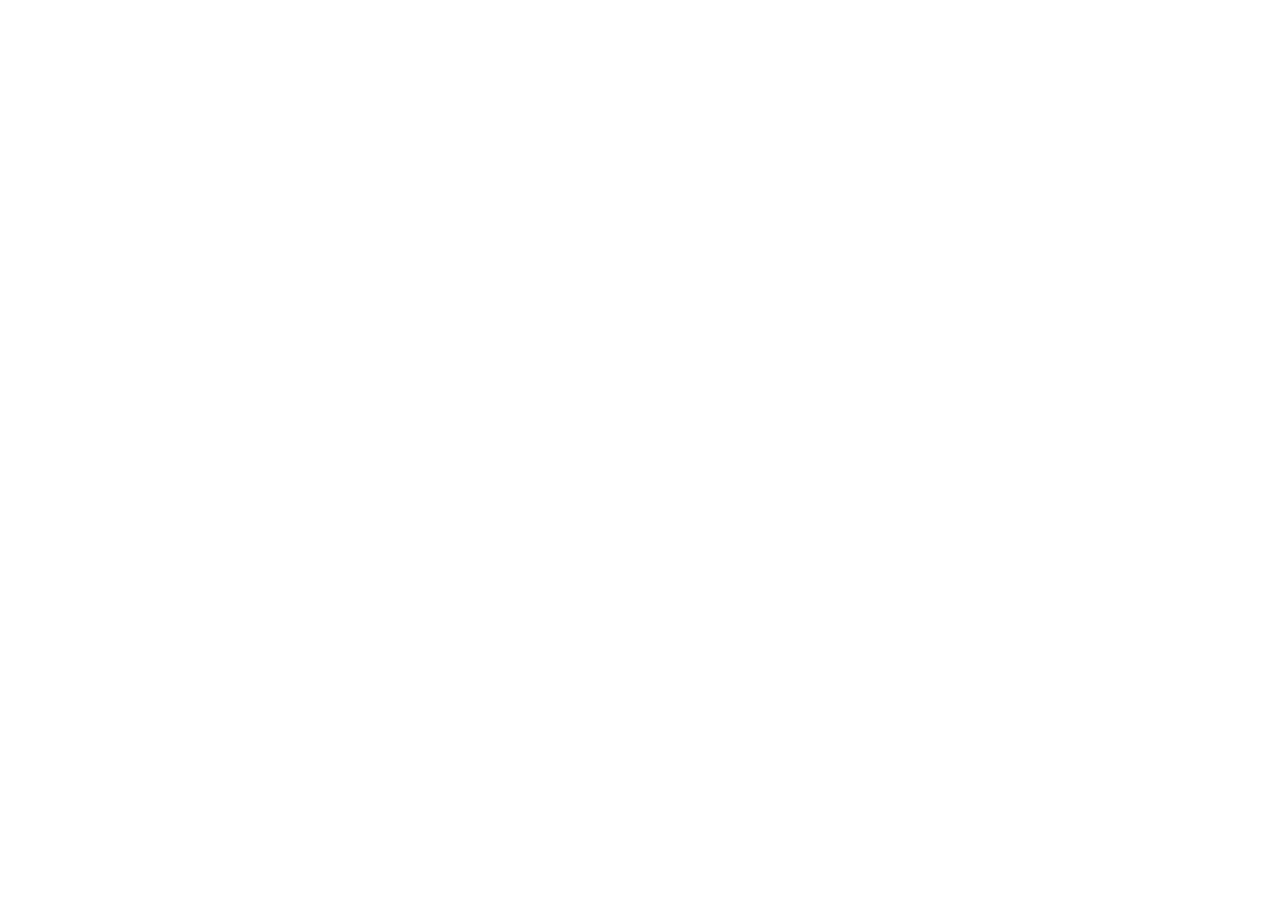
==== index.html @ 96276b90 "Initial commit of the project" ====
<!DOCTYPE html>
<html lang="en">
<head>
    <meta charset="UTF-8">
    <meta name="viewport" content="width=device-width, initial-scale=1.0">
    <title>JobTracker | Career Path</title>
    <link rel="stylesheet" href="style.css">
</head>
<body>

    <div id="app">
        </div>

    <script src="app.js"></script>
</body>
</html>
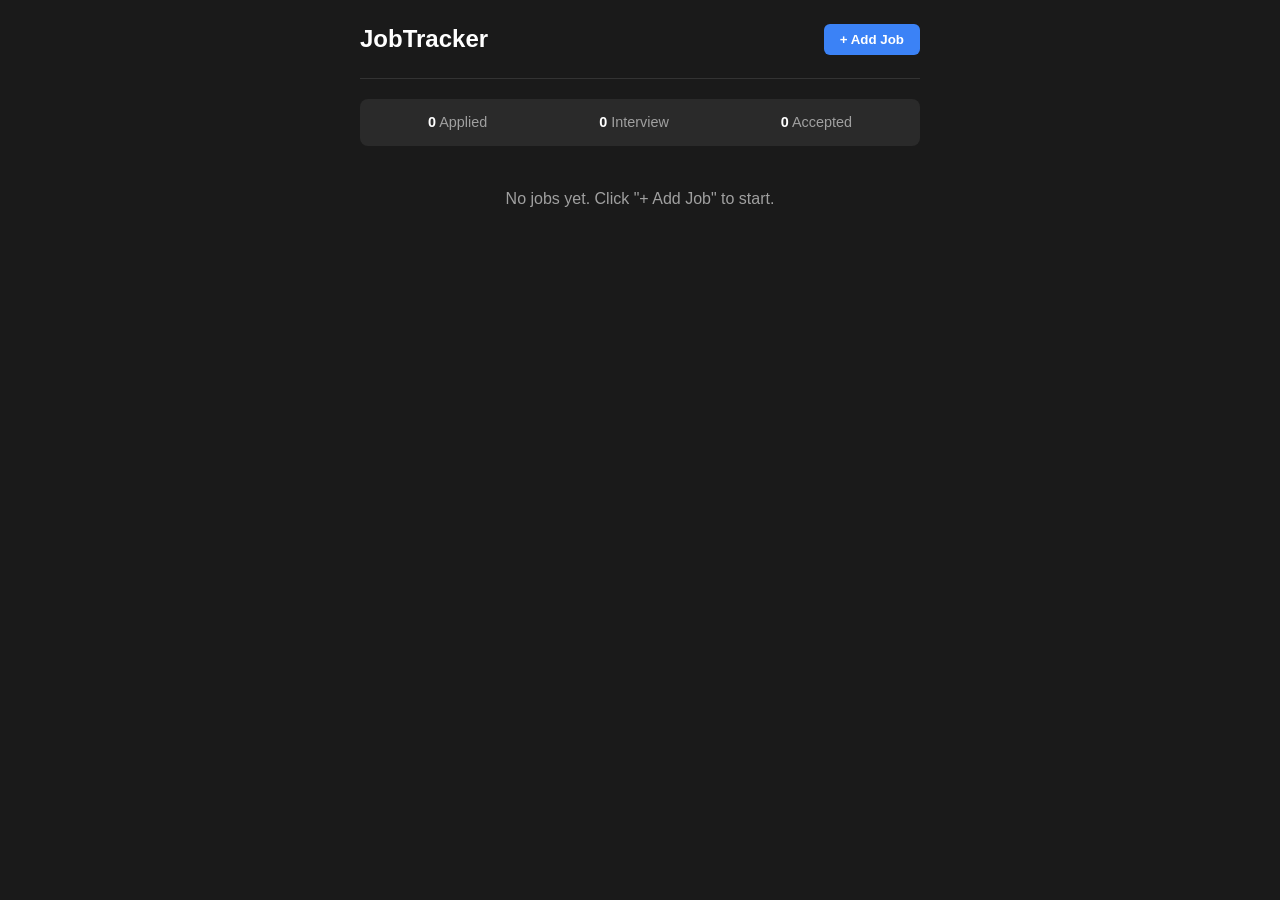
==== commit 13584102: "DONE Project Implementation: JobTracker v1.0 Initialized 3-file flat architecture (HTML/CSS/JS)  Bui" ====
--- a/index.html
+++ b/index.html
@@ -9,7 +9,47 @@
 <body>
 
     <div id="app">
+        <nav class="navbar">
+            <h1>JobTracker</h1>
+            <button id="nav-add-btn">+ Add Job</button>
+        </nav>
+
+        <div class="stats-bar">
+            <span><strong id="stat-applied">0</strong> Applied</span>
+            <span><strong id="stat-interview">0</strong> Interview</span>
+            <span><strong id="stat-accepted">0</strong> Accepted</span>
         </div>
+
+        <main id="list-view">
+            <div id="job-list-container">
+                <p class="empty-state">No jobs yet. Click "+ Add Job" to start.</p>
+            </div>
+        </main>
+
+        <section id="form-view" style="display: none;">
+            <div class="form-container">
+                <h2>Add New Job</h2>
+                <form id="job-form">
+                    <div class="input-group">
+                        <label for="job-title">Job Title</label>
+                        <input type="text" id="job-title" placeholder="e.g. Software Engineer" required>
+                    </div>
+                    <div class="input-group">
+                        <label for="company-name">Company</label>
+                        <input type="text" id="company-name" placeholder="e.g. Google" required>
+                    </div>
+                    <div class="input-group">
+                        <label for="job-url">Job URL</label>
+                        <input type="url" id="job-url" placeholder="https://..." required>
+                    </div>
+                    <div class="form-actions">
+                        <button type="button" id="cancel-btn">Cancel</button>
+                        <button type="submit" id="save-btn">Save Job</button>
+                    </div>
+                </form>
+            </div>
+        </section>
+    </div>
 
     <script src="app.js"></script>
 </body>
--- a/style.css
+++ b/style.css
@@ -0,0 +1,189 @@
+/* Variables & Reset */
+:root {
+    --bg-color: #1a1a1a;
+    --surface-color: #2a2a2a;
+    --text-primary: #ffffff;
+    --text-secondary: #a0a0a0;
+    --accent-color: #3b82f6;
+    
+    /* Status Colors */
+    --status-applied: #3b82f6;   /* Blue */
+    --status-interview: #f59e0b; /* Amber */
+    --status-accepted: #10b981;  /* Green */
+    --status-rejected: #ef4444;  /* Red */
+}
+
+* {
+    box-sizing: border-box;
+    margin: 0;
+    padding: 0;
+}
+
+body {
+    font-family: 'Segoe UI', Roboto, Helvetica, Arial, sans-serif;
+    background-color: var(--bg-color);
+    color: var(--text-primary);
+    line-height: 1.6;
+}
+
+/* Layout Containers */
+#app {
+    max-width: 600px;
+    margin: 0 auto;
+    padding: 20px;
+}
+
+/* Navbar */
+.navbar {
+    display: flex;
+    justify-content: space-between;
+    align-items: center;
+    padding-bottom: 20px;
+    border-bottom: 1px solid #333;
+}
+
+#nav-add-btn {
+    background-color: var(--accent-color);
+    color: white;
+    border: none;
+    padding: 8px 16px;
+    border-radius: 6px;
+    cursor: pointer;
+    font-weight: bold;
+}
+
+/* Stats Bar */
+.stats-bar {
+    display: flex;
+    justify-content: space-around;
+    background-color: var(--surface-color);
+    padding: 12px;
+    margin: 20px 0;
+    border-radius: 8px;
+    font-size: 0.9rem;
+    color: var(--text-secondary);
+}
+
+.stats-bar strong {
+    color: var(--text-primary);
+}
+
+/* Job Cards */
+.job-card {
+    background-color: var(--surface-color);
+    padding: 16px;
+    margin-bottom: 16px;
+    border-radius: 10px;
+    display: flex;
+    align-items: center;
+    gap: 15px;
+    position: relative;
+}
+
+.company-logo {
+    width: 40px;
+    height: 40px;
+    border-radius: 8px;
+    background-color: #333;
+}
+
+.job-info {
+    flex-grow: 1;
+}
+
+.job-info h3 {
+    font-size: 1.1rem;
+    margin-bottom: 4px;
+}
+
+.job-info p {
+    color: var(--text-secondary);
+    font-size: 0.85rem;
+}
+
+/* Status Badges */
+.status-badge {
+    padding: 4px 10px;
+    border-radius: 20px;
+    font-size: 0.75rem;
+    font-weight: bold;
+    text-transform: uppercase;
+    cursor: pointer;
+}
+
+.status-applied { background-color: rgba(59, 130, 246, 0.2); color: var(--status-applied); }
+.status-interview { background-color: rgba(245, 158, 11, 0.2); color: var(--status-interview); }
+.status-accepted { background-color: rgba(16, 185, 129, 0.2); color: var(--status-accepted); }
+.status-rejected { background-color: rgba(239, 68, 68, 0.2); color: var(--status-rejected); }
+
+/* Form Styling */
+.form-container {
+    background-color: var(--surface-color);
+    padding: 24px;
+    border-radius: 12px;
+}
+
+.input-group {
+    margin-bottom: 16px;
+}
+
+.input-group label {
+    display: block;
+    margin-bottom: 6px;
+    color: var(--text-secondary);
+}
+
+.input-group input {
+    width: 100%;
+    padding: 12px;
+    background-color: #1a1a1a;
+    border: 1px solid #444;
+    border-radius: 6px;
+    color: white;
+}
+
+.form-actions {
+    display: flex;
+    gap: 12px;
+    margin-top: 20px;
+}
+
+.form-actions button {
+    flex: 1;
+    padding: 12px;
+    border-radius: 6px;
+    border: none;
+    cursor: pointer;
+    font-weight: bold;
+}
+
+#cancel-btn { background-color: #444; color: white; }
+#save-btn { background-color: var(--status-accepted); color: white; }
+
+/* Responsive Adjustments */
+@media (max-width: 480px) {
+    #app { padding: 10px; }
+    .navbar h1 { font-size: 1.2rem; }
+}
+
+.empty-state {
+    text-align: center;
+    color: var(--text-secondary);
+    margin-top: 40px;
+}
+.delete-btn {
+    font-size: 1.2rem;
+    filter: grayscale(1);
+    transition: filter 0.2s;
+}
+
+.delete-btn:hover {
+    filter: grayscale(0);
+}
+
+select.status-badge {
+    border: none;
+    outline: none;
+    appearance: none; /* Removes default browser arrow for cleaner look */
+    text-align: center;
+}
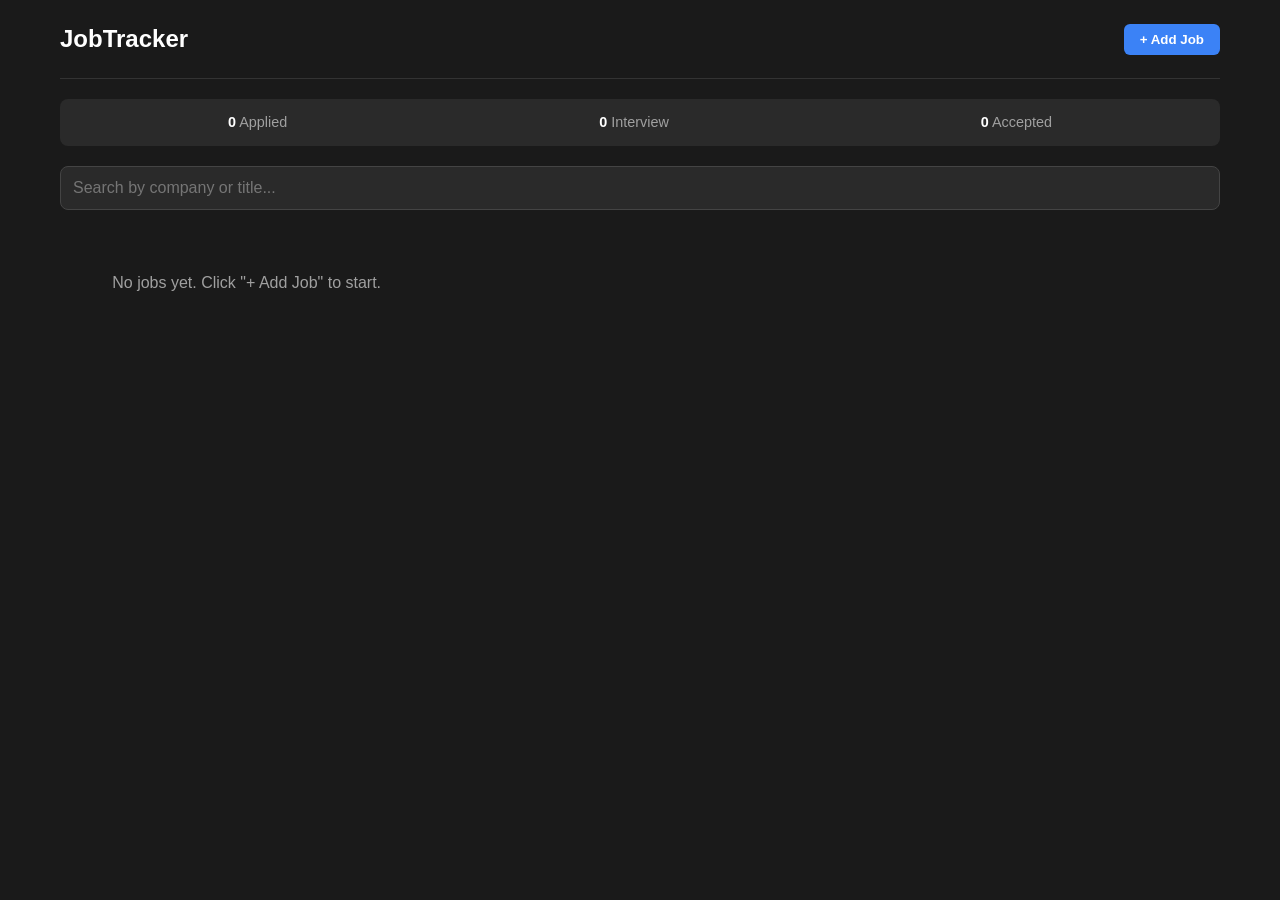
==== commit c8ffcdbf: "DONE: Final Polish & Architectural Refactor Implemented Repository Pattern (DAL) for decoupled data " ====
--- a/index.html
+++ b/index.html
@@ -21,6 +21,10 @@
         </div>
 
         <main id="list-view">
+            <div class="search-container">
+                <input type="text" id="search-input" placeholder="Search by company or title...">
+            </div>
+            
             <div id="job-list-container">
                 <p class="empty-state">No jobs yet. Click "+ Add Job" to start.</p>
             </div>
--- a/style.css
+++ b/style.css
@@ -28,7 +28,7 @@
 
 /* Layout Containers */
 #app {
-    max-width: 600px;
+    max-width: 1200px; 
     margin: 0 auto;
     padding: 20px;
 }
@@ -71,13 +71,19 @@
 /* Job Cards */
 .job-card {
     background-color: var(--surface-color);
-    padding: 16px;
-    margin-bottom: 16px;
-    border-radius: 10px;
-    display: flex;
-    align-items: center;
-    gap: 15px;
-    position: relative;
+    padding: 20px;
+    border-radius: 12px;
+    display: flex;
+    flex-direction: column; /* This is the key change */
+    align-items: flex-start;
+    gap: 12px;
+    transition: transform 0.2s, box-shadow 0.2s;
+    border: 1px solid #333;
+}
+
+.job-card:hover {
+    transform: translateY(-5px);
+    box-shadow: 0 10px 20px rgba(0,0,0,0.3);
 }
 
 .company-logo {
@@ -186,4 +192,39 @@
     outline: none;
     appearance: none; /* Removes default browser arrow for cleaner look */
     text-align: center;
-}+}
+.search-container {
+    margin-bottom: 20px;
+}
+
+#search-input {
+    width: 100%;
+    padding: 12px;
+    background-color: var(--surface-color);
+    border: 1px solid #444;
+    border-radius: 8px;
+    color: white;
+    font-size: 1rem;
+}
+
+#search-input:focus {
+    outline: none;
+    border-color: var(--accent-color);
+}
+/* Responsive Adjustments */
+#job-list-container {
+    display: grid;
+    grid-template-columns: repeat(auto-fill, minmax(300px, 1fr));
+    gap: 20px;
+    margin-top: 20px;
+}
+.job-card .status-badge {
+    width: 100%; /* Makes the dropdown full width of the card */
+    padding: 8px;
+}
+
+.job-card .delete-btn {
+    position: absolute;
+    top: 10px;
+    right: 10px;
+}
